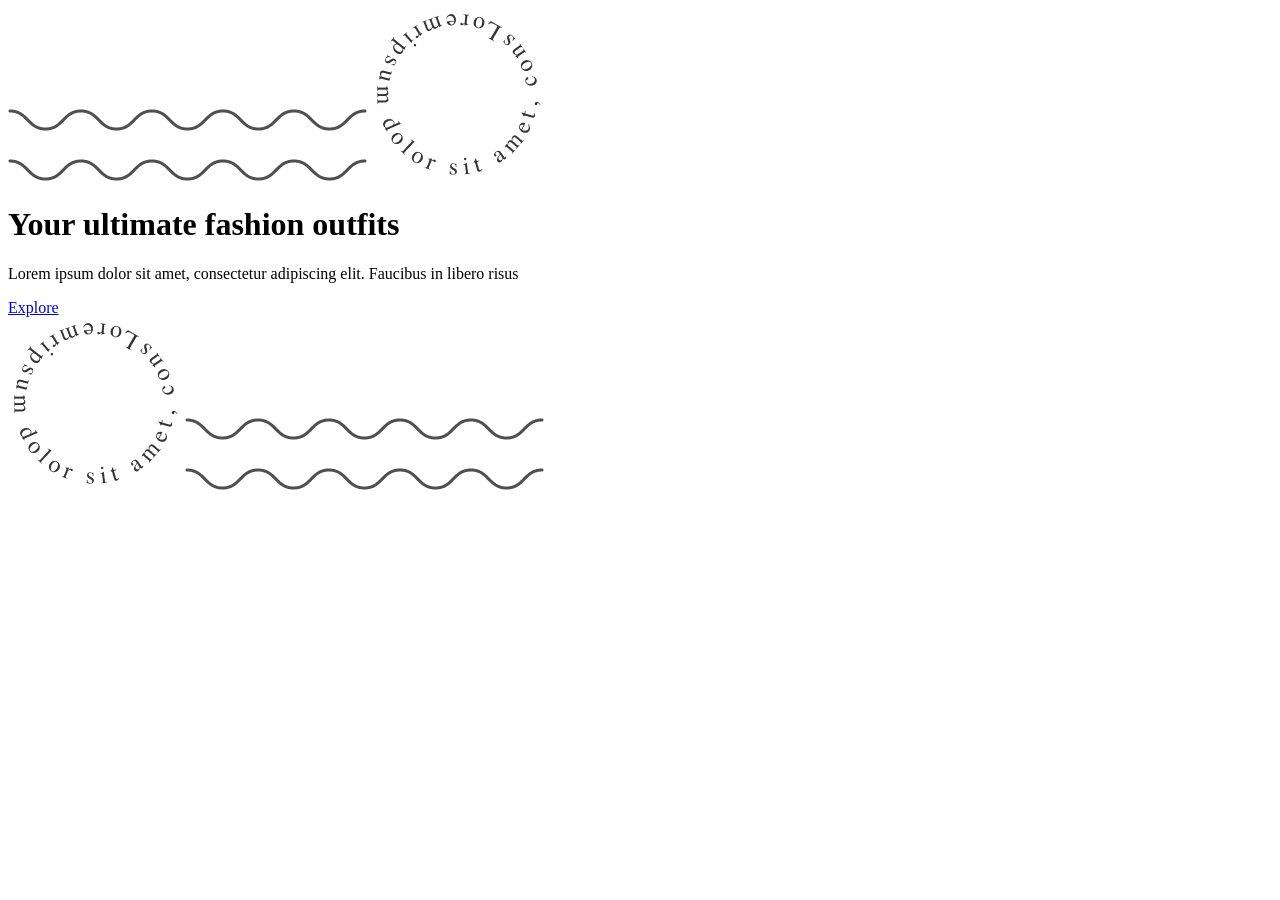
==== index.html @ 021a975f "build: :construction: header in construction" ====
<!DOCTYPE html>
<html lang="en">
<head>
    <meta charset="UTF-8">
    <meta name="viewport" content="width=device-width, initial-scale=1.0">
    <title>Document</title>
</head>
<body>
    <header>
        <div class="div__logo-left">
            <img src="storage/img/line-curve.png">
            <img src="storage/img/logo.png">
        </div>
        <div class="div__content">
            <h1>Your ultimate 
                fashion outfits</h1>
            <p>Lorem ipsum dolor sit amet, consectetur adipiscing elit. Faucibus in libero risus</p>
            <div class="div__button">
                <a href="#">Explore</a>
            </div>
        </div>
        <div class="div__logo-right">
            <img src="storage/img/logo.png">
            <img src="storage/img/line-curve.png">
        </div>
    </header>
    <main>

    </main>
    <footer>
        
    </footer>
</body>
</html>
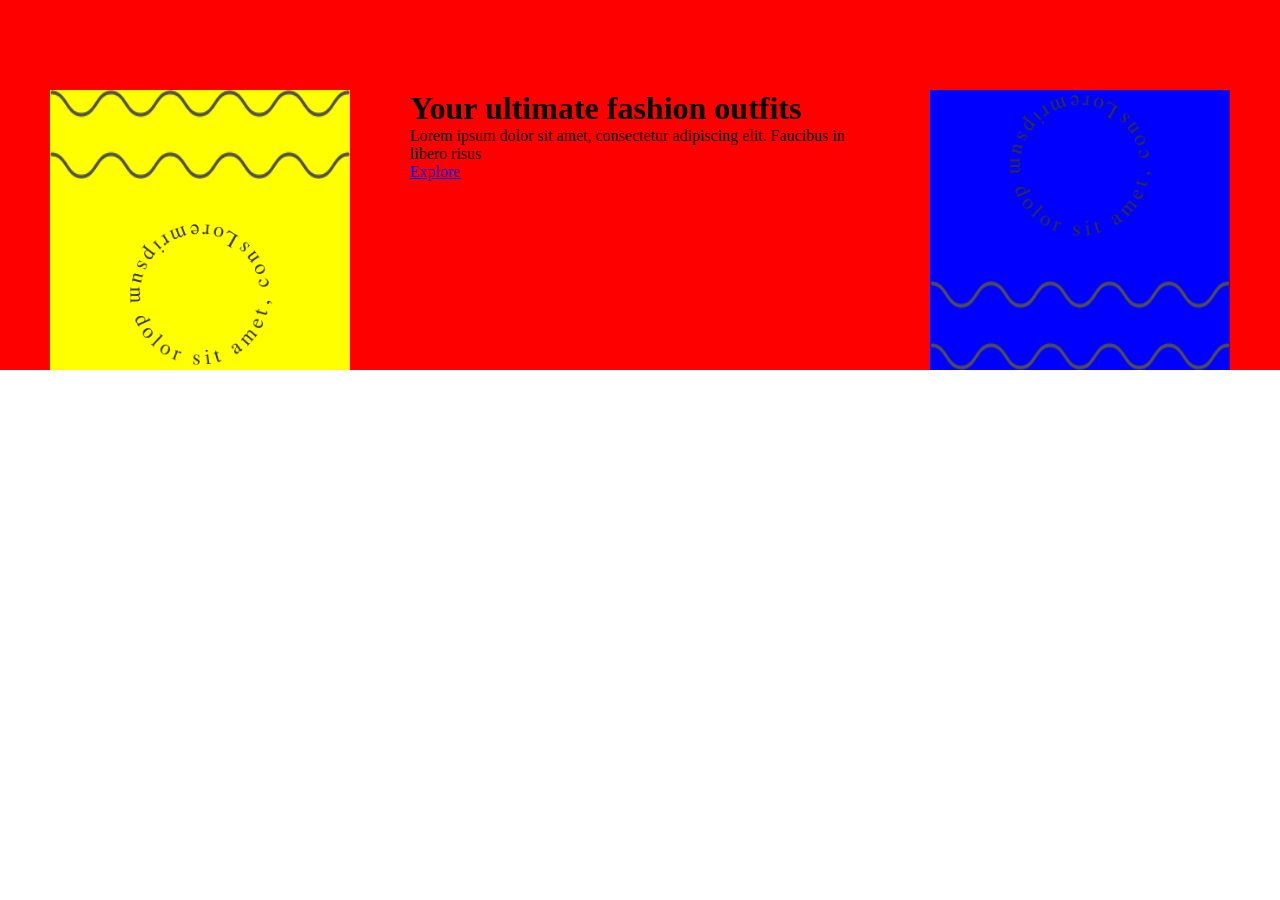
==== commit 6ec2c71c: "style: :art: add style of side" ====
--- a/index.html
+++ b/index.html
@@ -4,6 +4,7 @@
     <meta charset="UTF-8">
     <meta name="viewport" content="width=device-width, initial-scale=1.0">
     <title>Document</title>
+    <link rel="stylesheet" href="css/styles.css">
 </head>
 <body>
     <header>
--- a/css/styles.css
+++ b/css/styles.css
@@ -0,0 +1,48 @@
+@import url(variable.css);
+
+*{
+    padding: 0;
+    margin: 0;
+    box-sizing: border-box;
+}
+
+header{
+    background: red;
+    display: flex;
+    padding: 90px 50px 0 50px;
+    gap: 60px;
+}
+.div__logo-left {
+    background: yellow;
+    display: flex;
+    flex-direction: column;
+    align-items: center;
+    gap: 40px;
+}
+.div__logo-left img:first-child{
+    width: 300px;
+    height: 90px;
+}
+.div__logo-left img:last-child{
+    width: 50%;
+    height: 55%;
+}
+.div__content {
+}
+.div__button {
+}
+.div__logo-right {
+    background: blue;
+    display: flex;
+    flex-direction: column;
+    align-items: center;
+    gap: 40px;
+}
+.div__logo-right img:last-child{
+    width: 300px;
+    height: 90px;
+}
+.div__logo-right img:first-child{
+    width: 50%;
+    height: 55%;
+}
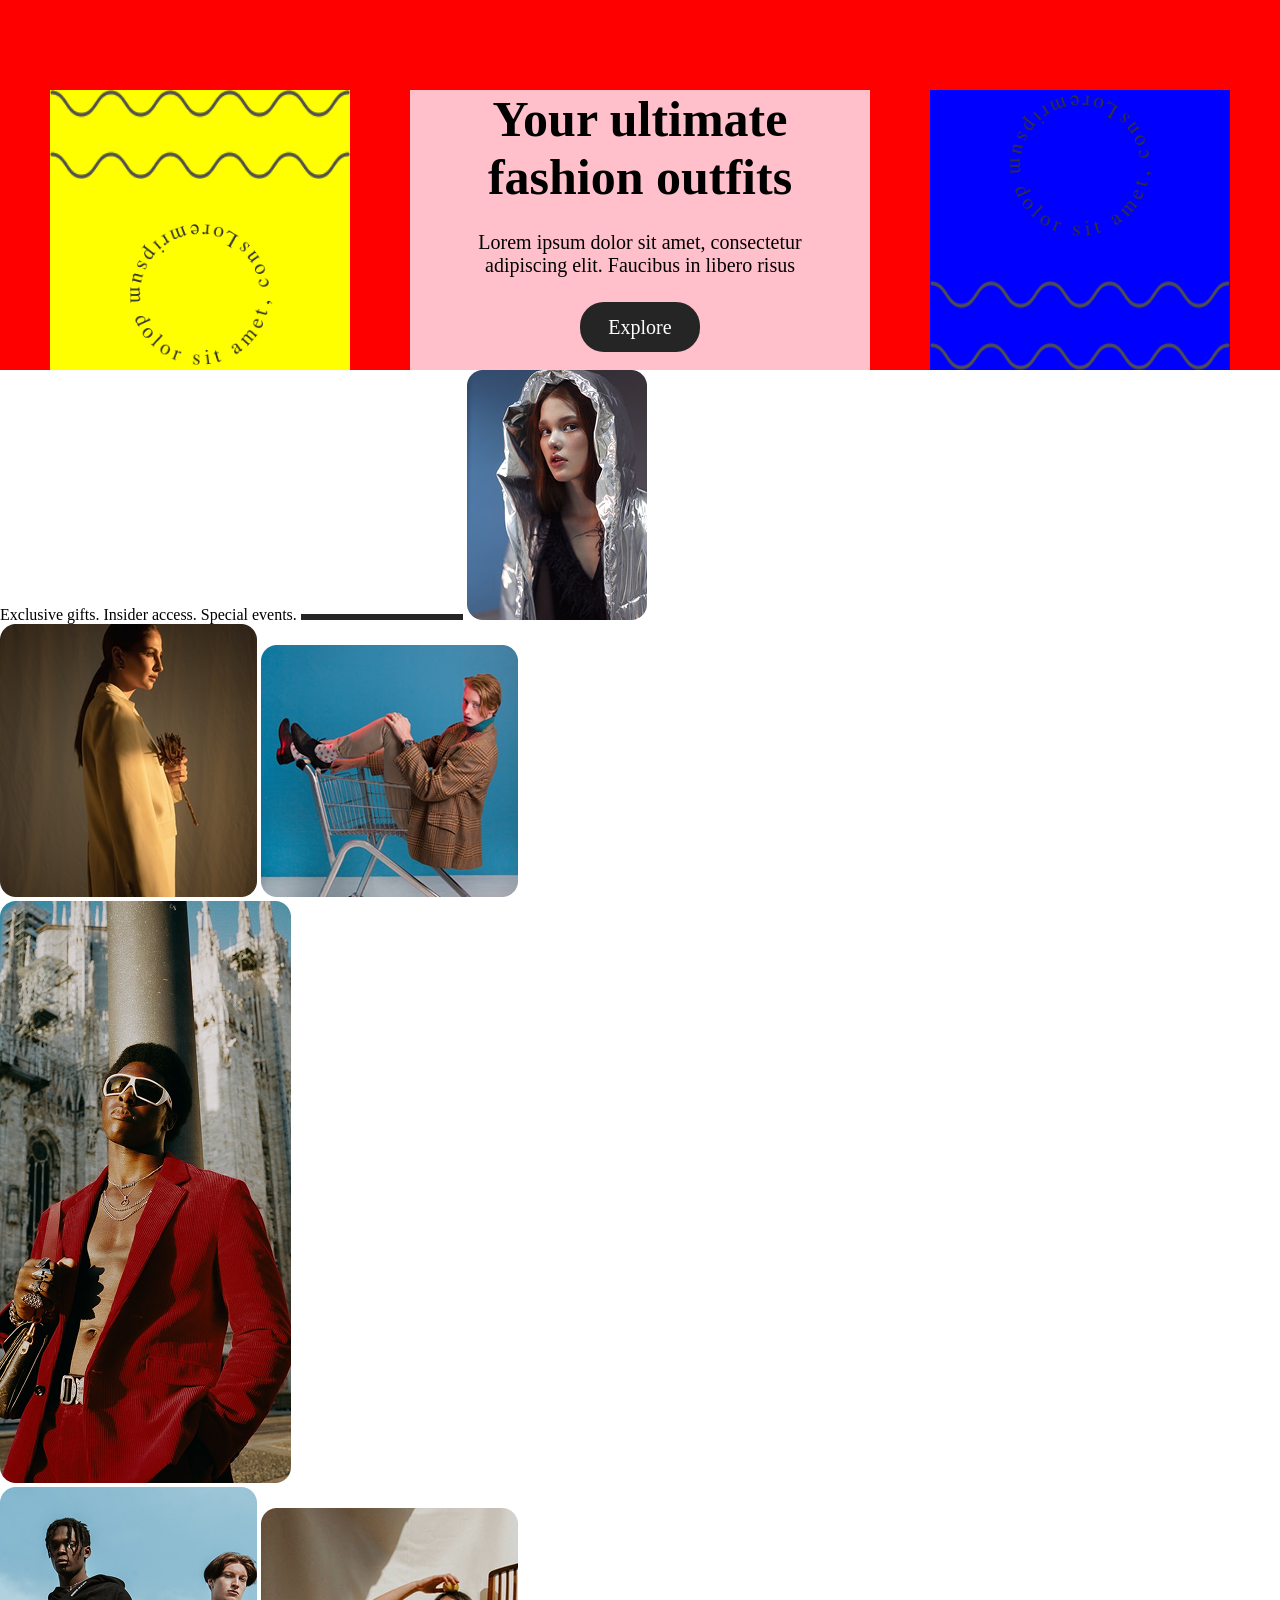
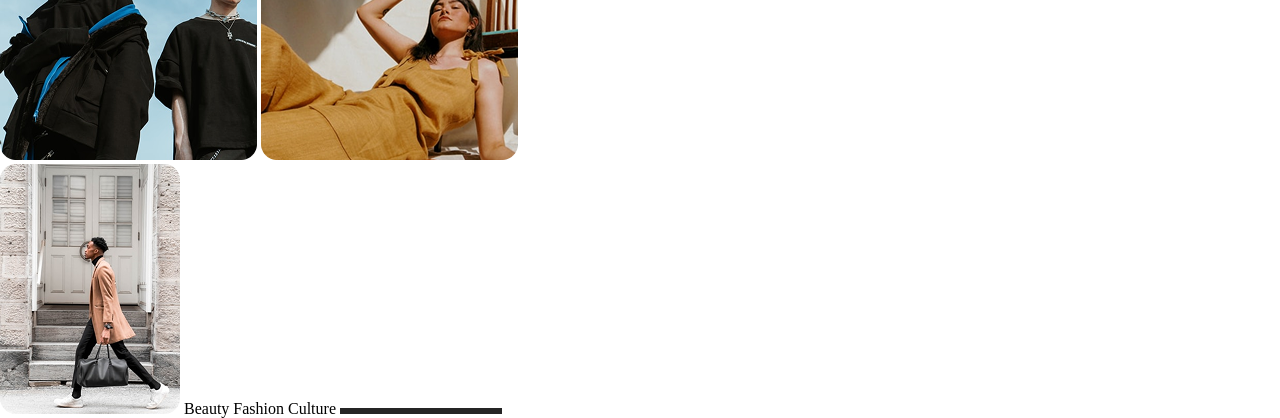
==== commit 30742e82: "build: :construction: main in construction" ====
--- a/index.html
+++ b/index.html
@@ -26,7 +26,33 @@
         </div>
     </header>
     <main>
-
+        <aside class="aside__left">
+            <span>Exclusive gifts. 
+                Insider access. 
+                Special events.</span>
+            <img src="storage/img/line.png">
+            <img src="storage/img/img1.png">
+        </aside>
+        <section class="section__container">
+            <div class="div__img-left">
+                <img src="storage/img/img2.png">
+                <img src="storage/img/img3.png">
+            </div>
+            <div class="div__img-center">
+                <img src="storage/img/img4.png">
+            </div>
+            <div class="div__img-right">
+                <img src="storage/img/img6.png">
+                <img src="storage/img/img5.png">
+            </div>
+        </section>
+        <aside class="aside__right">
+            <img src="storage/img/img7.png">
+            <span>Beauty
+                Fashion
+                Culture</span>
+            <img src="storage/img/line.png">
+        </aside>
     </main>
     <footer>
         
--- a/css/styles.css
+++ b/css/styles.css
@@ -28,8 +28,36 @@
     height: 55%;
 }
 .div__content {
+    background: pink;
+    display: flex;
+    flex-direction: column;
+    gap: 25px;
+    text-align: center;
+    align-items: center;
+}
+.div__content h1{
+    font-family: 'Times New Roman', Times, serif;
+    font-size: 50px;
+}
+.div__content p{
+    display: flex;
+    align-self: center;
+    width: 400px;
+    font-family: 'Times New Roman', Times, serif;
+    font-size: 20px;
 }
 .div__button {
+    background: var(--color-2);
+    width: 120px;
+    height: 50px;
+    border-radius: 24px;
+    align-content: center;
+}
+.div__button a{
+    text-decoration: none;
+    color: var(--color-1);
+    font-family: 'Times New Roman', Times, serif;
+    font-size: 20px;
 }
 .div__logo-right {
     background: blue;
@@ -46,3 +74,5 @@
     width: 50%;
     height: 55%;
 }
+
+
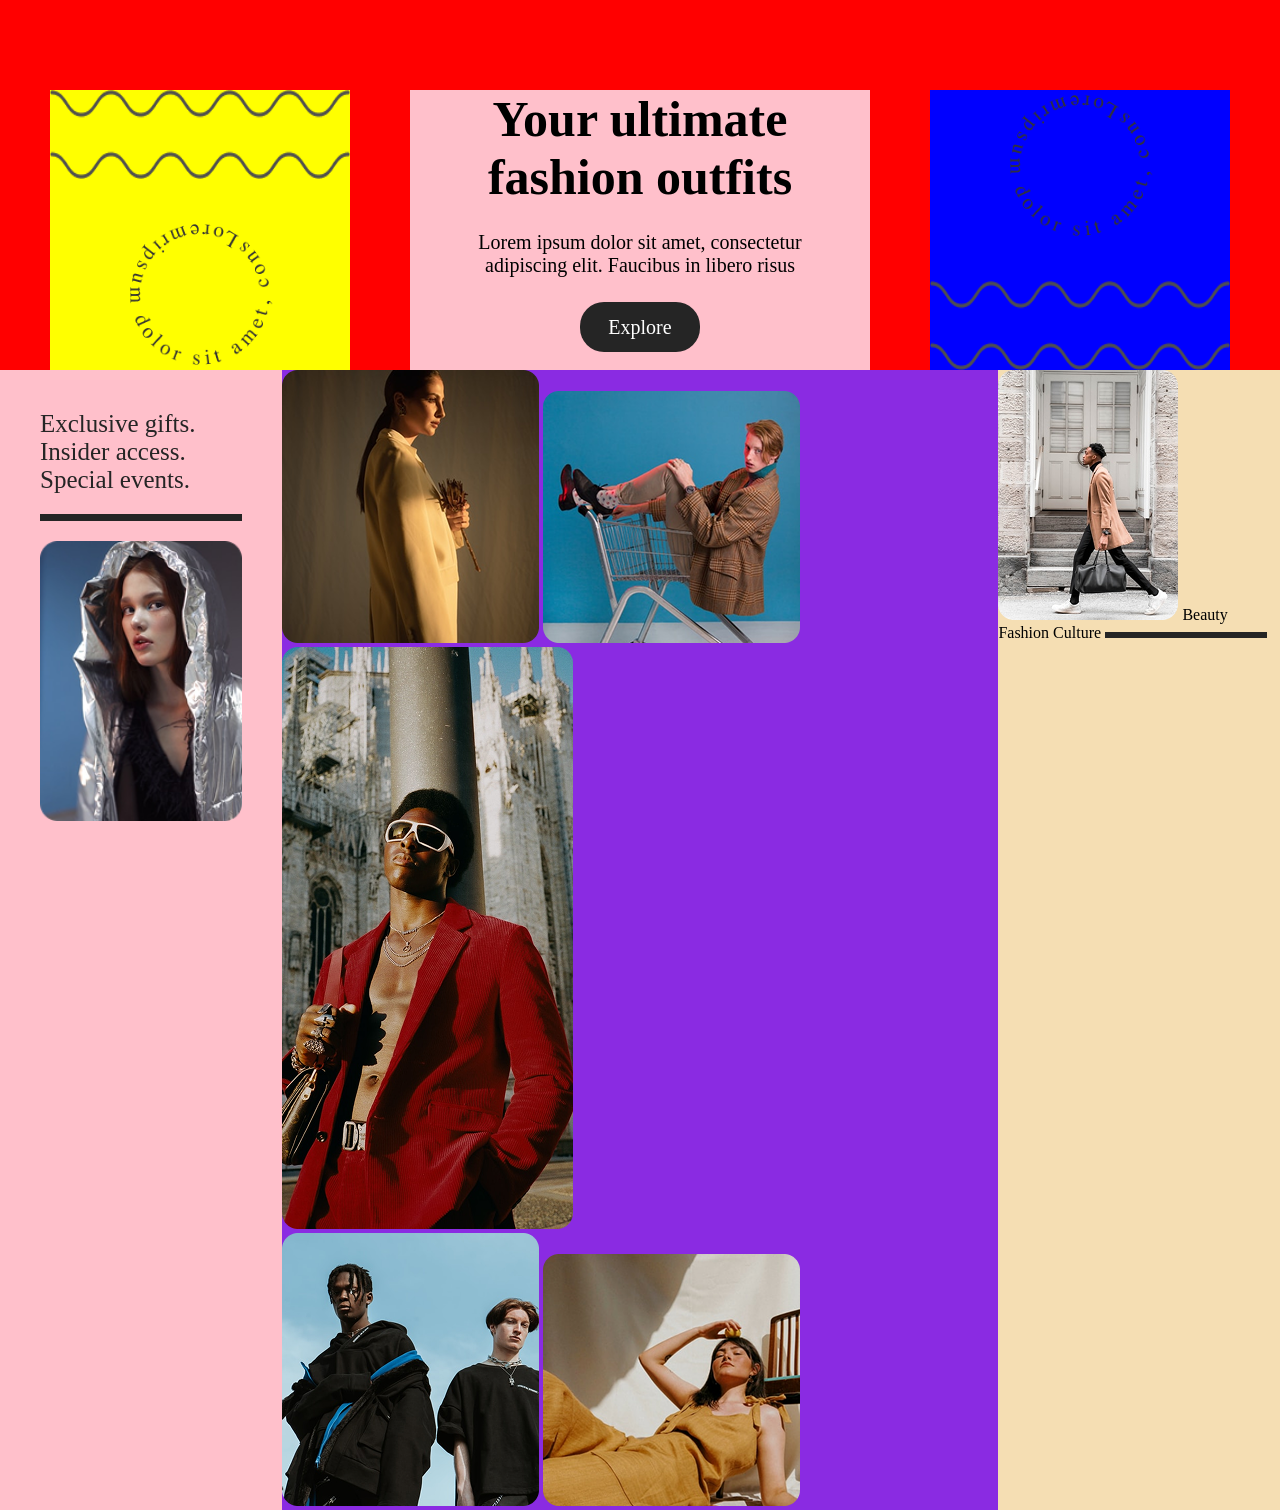
==== commit 0dd3bdaa: "style: :art: style of aside left" ====
--- a/index.html
+++ b/index.html
@@ -25,7 +25,7 @@
             <img src="storage/img/line-curve.png">
         </div>
     </header>
-    <main>
+    <main class="main">
         <aside class="aside__left">
             <span>Exclusive gifts. 
                 Insider access. 
@@ -33,6 +33,8 @@
             <img src="storage/img/line.png">
             <img src="storage/img/img1.png">
         </aside>
+
+        
         <section class="section__container">
             <div class="div__img-left">
                 <img src="storage/img/img2.png">
--- a/css/styles.css
+++ b/css/styles.css
@@ -75,4 +75,39 @@
     height: 55%;
 }
 
+.main {
+    background: yellow;
+    display: grid;
+    grid-template-columns: 22% 56% 22%;
+    grid-template-areas: "left principal right";
+}
+.aside__left {
+    grid-area: left;
+    background: pink;
+    display: flex;
+    flex-direction: column;
+    gap: 20px;
+    padding: 40px;
+}
+ 
+.aside__left span{
+    color: var(--color-2);
+    font-family: 'Times New Roman', Times, serif;
+    font-size: 25px;
+}
 
+.section__container {
+    grid-area: principal;
+    background: blueviolet;
+}
+.div__img-left {
+}
+.div__img-center {
+}
+.div__img-right {
+}
+.aside__right {
+    grid-area: right;
+    background: wheat;
+}
+
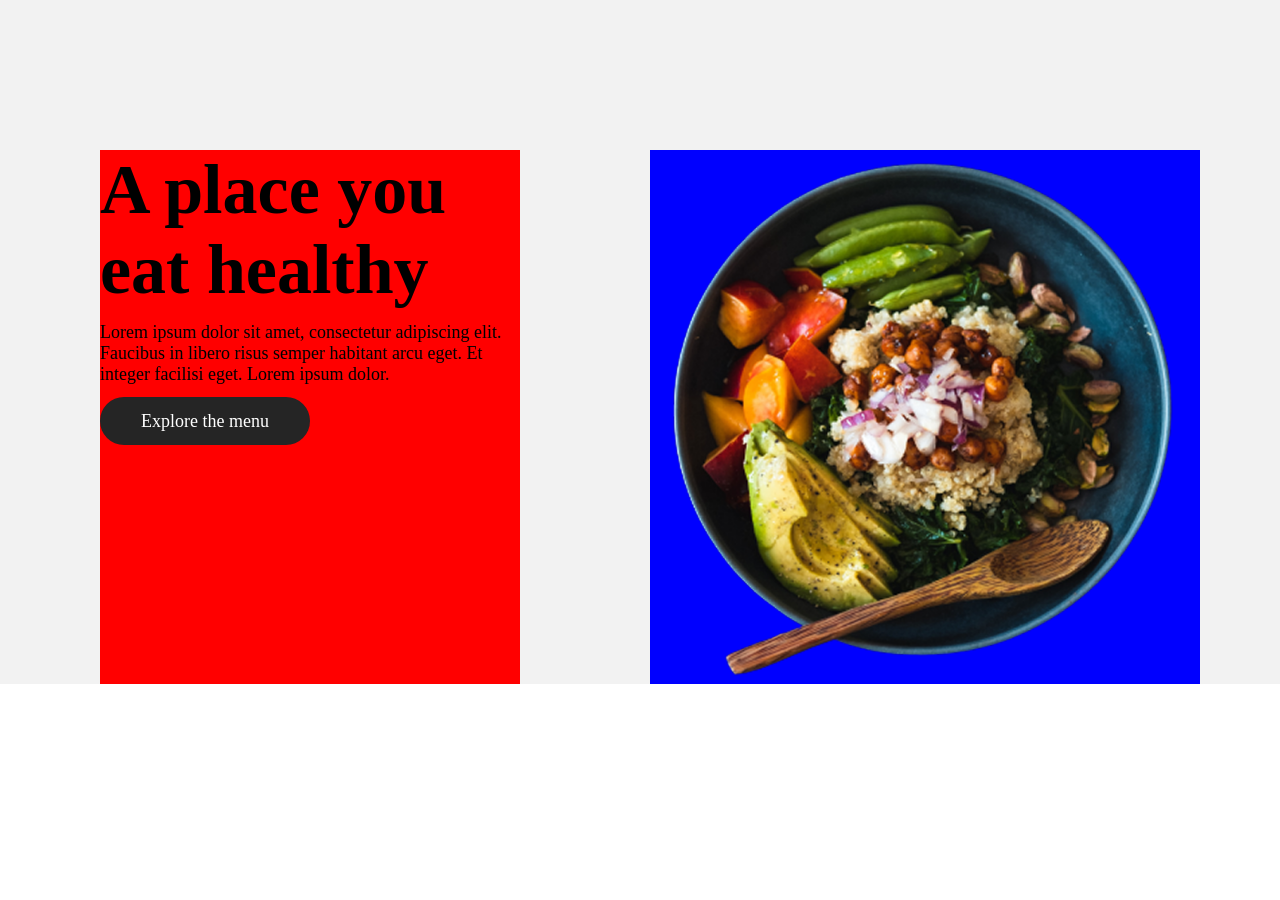
==== commit 2d8581bf: "feat: :sparkles: header complete" ====
--- a/index.html
+++ b/index.html
@@ -8,53 +8,20 @@
 </head>
 <body>
     <header>
-        <div class="div__logo-left">
-            <img src="storage/img/line-curve.png">
-            <img src="storage/img/logo.png">
-        </div>
-        <div class="div__content">
-            <h1>Your ultimate 
-                fashion outfits</h1>
-            <p>Lorem ipsum dolor sit amet, consectetur adipiscing elit. Faucibus in libero risus</p>
-            <div class="div__button">
-                <a href="#">Explore</a>
-            </div>
-        </div>
-        <div class="div__logo-right">
-            <img src="storage/img/logo.png">
-            <img src="storage/img/line-curve.png">
-        </div>
     </header>
-    <main class="main">
-        <aside class="aside__left">
-            <span>Exclusive gifts. 
-                Insider access. 
-                Special events.</span>
-            <img src="storage/img/line.png">
+    <main>
+        <section class="section__principal">
+            <article class="article__info">
+                <h1>A place you 
+                    eat healthy</h1>
+                <p>Lorem ipsum dolor sit amet, consectetur adipiscing elit. Faucibus in libero risus semper habitant arcu eget. Et integer 
+                    facilisi eget. Lorem ipsum dolor.</p>
+                <div class="div__button">
+                    <a href="#">Explore the menu</a>
+                </div>
+            </article>
             <img src="storage/img/img1.png">
-        </aside>
-
-        
-        <section class="section__container">
-            <div class="div__img-left">
-                <img src="storage/img/img2.png">
-                <img src="storage/img/img3.png">
-            </div>
-            <div class="div__img-center">
-                <img src="storage/img/img4.png">
-            </div>
-            <div class="div__img-right">
-                <img src="storage/img/img6.png">
-                <img src="storage/img/img5.png">
-            </div>
         </section>
-        <aside class="aside__right">
-            <img src="storage/img/img7.png">
-            <span>Beauty
-                Fashion
-                Culture</span>
-            <img src="storage/img/line.png">
-        </aside>
     </main>
     <footer>
         
--- a/css/styles.css
+++ b/css/styles.css
@@ -6,108 +6,48 @@
     box-sizing: border-box;
 }
 
-header{
+main{
+    background: var(--color-1);
+}
+
+.section__principal {
+    background: var(--background-color-2);
+    display: flex;
+    padding: 150px 80px 0 100px;
+    gap: 130px;
+
+}
+.article__info {
     background: red;
-    display: flex;
-    padding: 90px 50px 0 50px;
-    gap: 60px;
-}
-.div__logo-left {
-    background: yellow;
+    width: 40%;
     display: flex;
     flex-direction: column;
-    align-items: center;
-    gap: 40px;
+    gap: 12px;
 }
-.div__logo-left img:first-child{
-    width: 300px;
-    height: 90px;
+.article__info h1{
+    font-family: "Avenir-Heavy";
+    font-size: 70px;
 }
-.div__logo-left img:last-child{
-    width: 50%;
-    height: 55%;
-}
-.div__content {
-    background: pink;
-    display: flex;
-    flex-direction: column;
-    gap: 25px;
-    text-align: center;
-    align-items: center;
-}
-.div__content h1{
-    font-family: 'Times New Roman', Times, serif;
-    font-size: 50px;
-}
-.div__content p{
-    display: flex;
-    align-self: center;
-    width: 400px;
-    font-family: 'Times New Roman', Times, serif;
-    font-size: 20px;
+.article__info p{
+    font-family: "Avenir-Roman";
+    font-size: 18px;
 }
 .div__button {
     background: var(--color-2);
-    width: 120px;
-    height: 50px;
-    border-radius: 24px;
-    align-content: center;
+    display: flex;
+    width: 50%;
+    height: 48px;
+    justify-content: center;
+    align-items: center;
+    border-radius: 36px;
 }
 .div__button a{
     text-decoration: none;
     color: var(--color-1);
-    font-family: 'Times New Roman', Times, serif;
-    font-size: 20px;
+    font-family: "Avenir-Roman";
+    font-size: 18px;
 }
-.div__logo-right {
+.section__principal img{
     background: blue;
-    display: flex;
-    flex-direction: column;
-    align-items: center;
-    gap: 40px;
+    width: 550px;
 }
-.div__logo-right img:last-child{
-    width: 300px;
-    height: 90px;
-}
-.div__logo-right img:first-child{
-    width: 50%;
-    height: 55%;
-}
-
-.main {
-    background: yellow;
-    display: grid;
-    grid-template-columns: 22% 56% 22%;
-    grid-template-areas: "left principal right";
-}
-.aside__left {
-    grid-area: left;
-    background: pink;
-    display: flex;
-    flex-direction: column;
-    gap: 20px;
-    padding: 40px;
-}
- 
-.aside__left span{
-    color: var(--color-2);
-    font-family: 'Times New Roman', Times, serif;
-    font-size: 25px;
-}
-
-.section__container {
-    grid-area: principal;
-    background: blueviolet;
-}
-.div__img-left {
-}
-.div__img-center {
-}
-.div__img-right {
-}
-.aside__right {
-    grid-area: right;
-    background: wheat;
-}
-
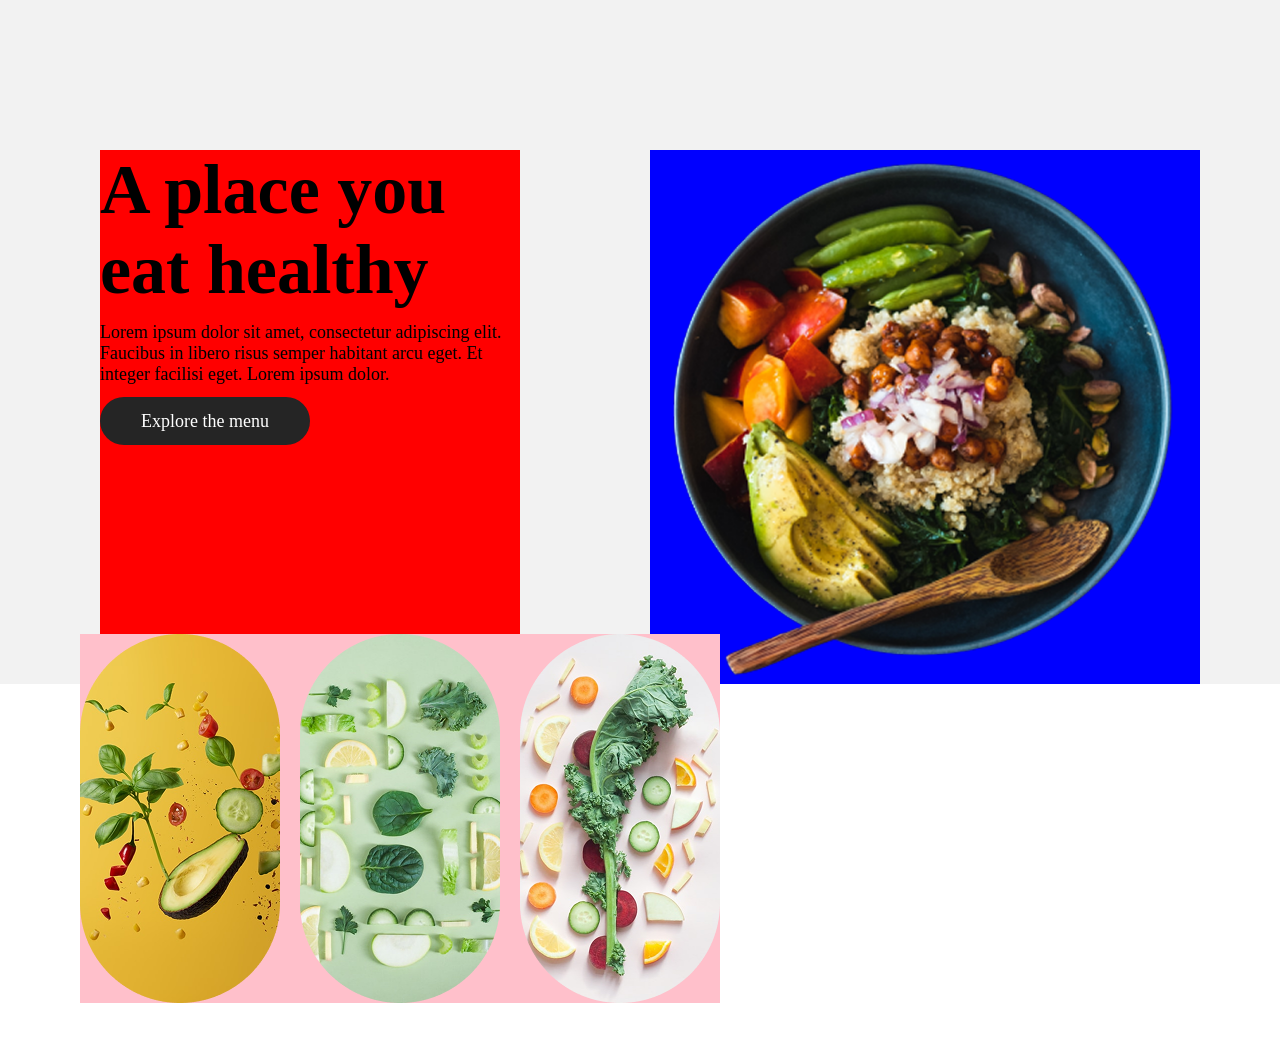
==== commit 1f9f11a9: "style: :art: section img complete" ====
--- a/index.html
+++ b/index.html
@@ -22,6 +22,11 @@
             </article>
             <img src="storage/img/img1.png">
         </section>
+        <section class="section__img">
+            <img src="storage/img/container1.png">
+            <img src="storage/img/Rectangle 1.png">
+            <img src="storage/img/container3.png">
+        </section>
     </main>
     <footer>
         
--- a/css/styles.css
+++ b/css/styles.css
@@ -51,3 +51,14 @@
     background: blue;
     width: 550px;
 }
+
+
+.section__img{
+    background: pink;
+    width: 50%;
+    display: flex;
+    gap: 20px;
+    position: relative;
+    left: 80px;
+    bottom: 50px;
+}
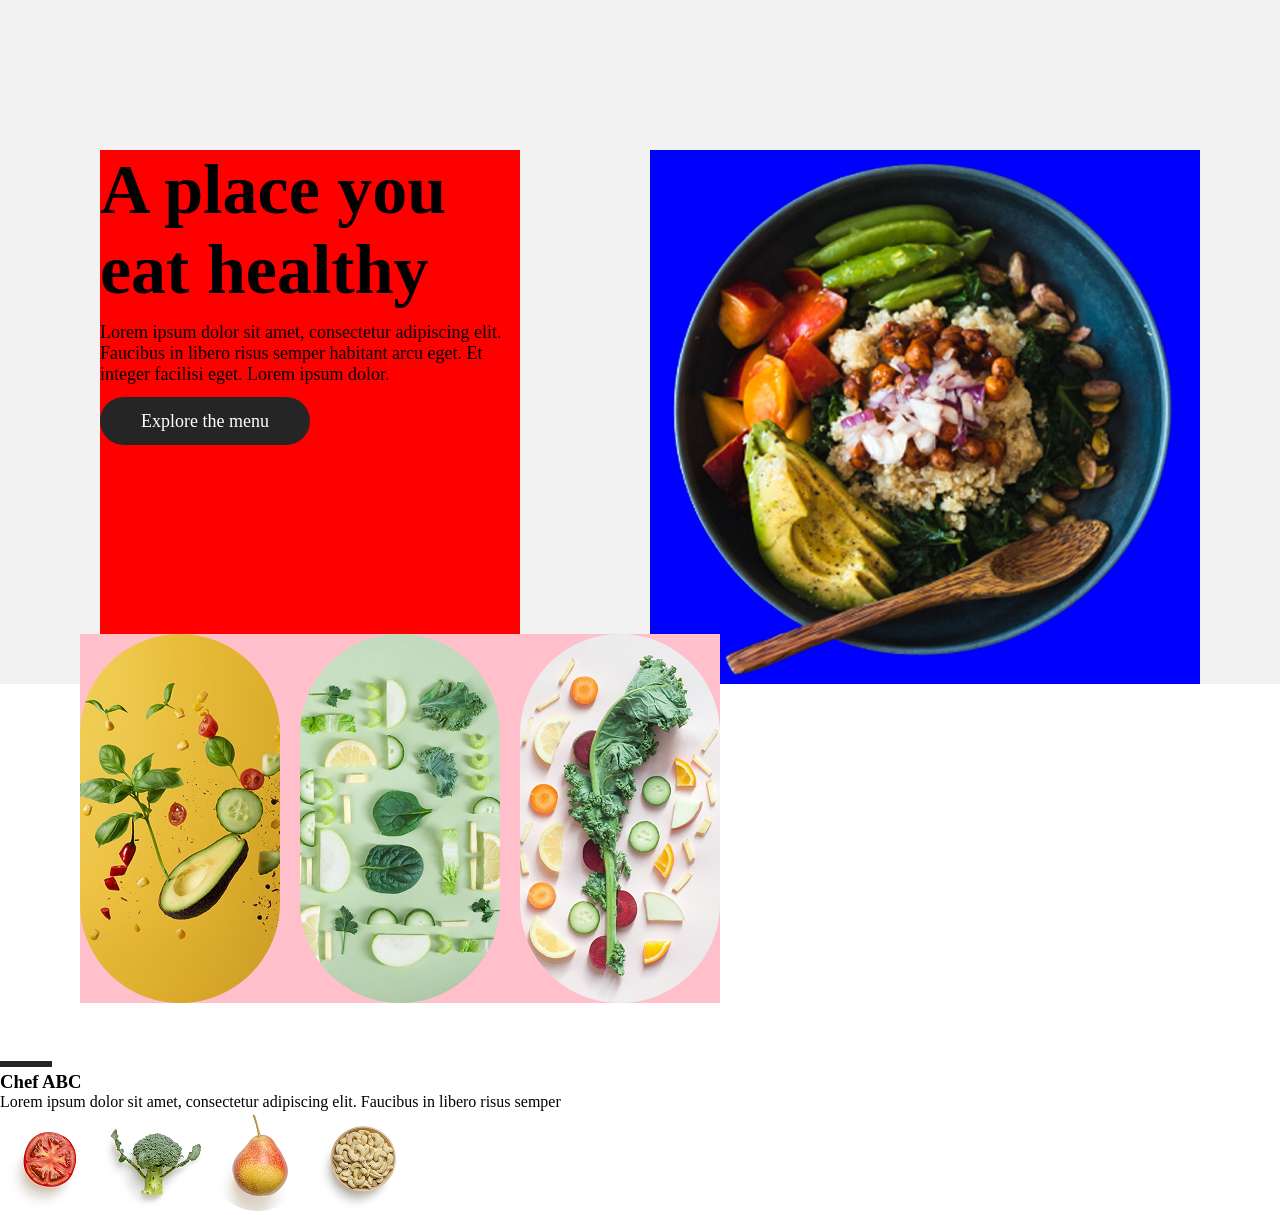
==== commit 3cfefe68: "build: :construction: container in process" ====
--- a/index.html
+++ b/index.html
@@ -27,6 +27,17 @@
             <img src="storage/img/Rectangle 1.png">
             <img src="storage/img/container3.png">
         </section>
+        <section class="section__container">
+            <img src="storage/img/line.png">
+            <h3>Chef ABC</h3>
+            <p>Lorem ipsum dolor sit amet, consectetur adipiscing elit. Faucibus in libero risus semper </p>
+            <div class="div__container">
+                <img src="storage/img/tomato.png">
+                <img src="storage/img/brocoli.png">
+                <img src="storage/img/pera.png">
+                <img src="storage/img/grano.png">
+            </div>
+        </section>
     </main>
     <footer>
         
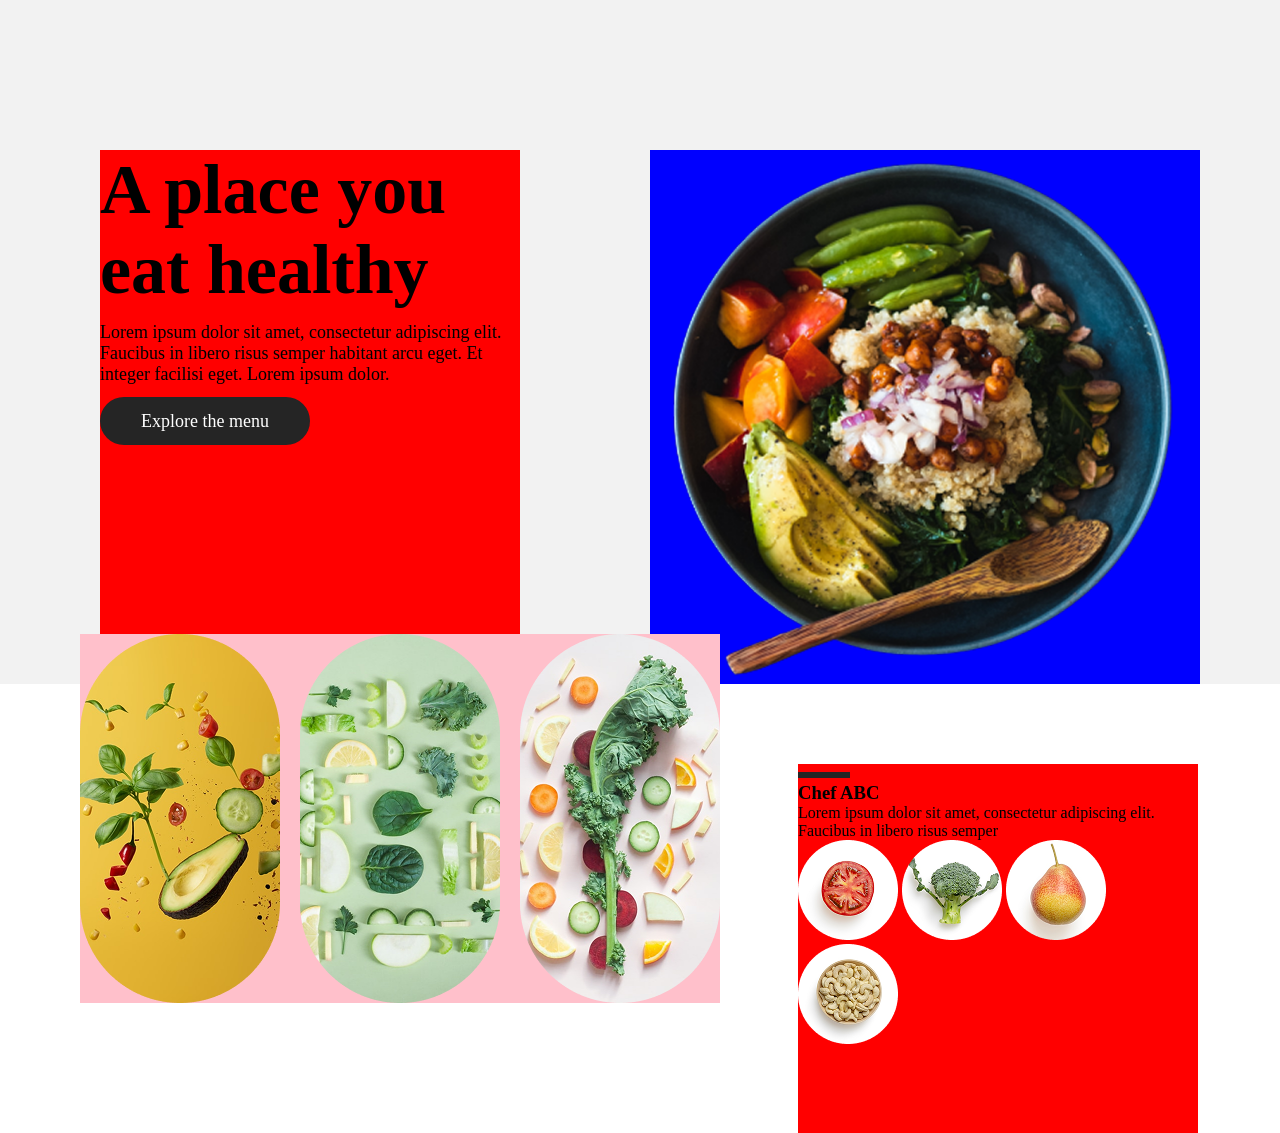
==== commit 3b8836b8: "style: :art: termianr" ====
--- a/index.html
+++ b/index.html
@@ -22,22 +22,25 @@
             </article>
             <img src="storage/img/img1.png">
         </section>
-        <section class="section__img">
-            <img src="storage/img/container1.png">
-            <img src="storage/img/Rectangle 1.png">
-            <img src="storage/img/container3.png">
+        <section class="section__second">
+            <section class="section__img">
+                <img src="storage/img/container1.png">
+                <img src="storage/img/Rectangle 1.png">
+                <img src="storage/img/container3.png">
+            </section>
+            <section class="section__container">
+                <img src="storage/img/line.png">
+                <h3>Chef ABC</h3>
+                <p>Lorem ipsum dolor sit amet, consectetur adipiscing elit. Faucibus in libero risus semper </p>
+                <div class="div__container">
+                    <img src="storage/img/tomato.png">
+                    <img src="storage/img/brocoli.png">
+                    <img src="storage/img/pera.png">
+                    <img src="storage/img/grano.png">
+                </div>
+            </section>
         </section>
-        <section class="section__container">
-            <img src="storage/img/line.png">
-            <h3>Chef ABC</h3>
-            <p>Lorem ipsum dolor sit amet, consectetur adipiscing elit. Faucibus in libero risus semper </p>
-            <div class="div__container">
-                <img src="storage/img/tomato.png">
-                <img src="storage/img/brocoli.png">
-                <img src="storage/img/pera.png">
-                <img src="storage/img/grano.png">
-            </div>
-        </section>
+        
     </main>
     <footer>
         
--- a/css/styles.css
+++ b/css/styles.css
@@ -52,7 +52,12 @@
     width: 550px;
 }
 
+/*///////////////second section/////////////*/
 
+
+.section__second{
+    display: flex;
+}
 .section__img{
     background: pink;
     width: 50%;
@@ -61,4 +66,20 @@
     position: relative;
     left: 80px;
     bottom: 50px;
-}+}
+
+.section__container {
+    position: relative;
+    background: red;
+    width: 400px;
+    top: 80px;
+    left: 158px;
+}
+.section__container h3{
+    font-family: "Avenir-Medium";
+}
+.div__container {
+    
+}
+
+
